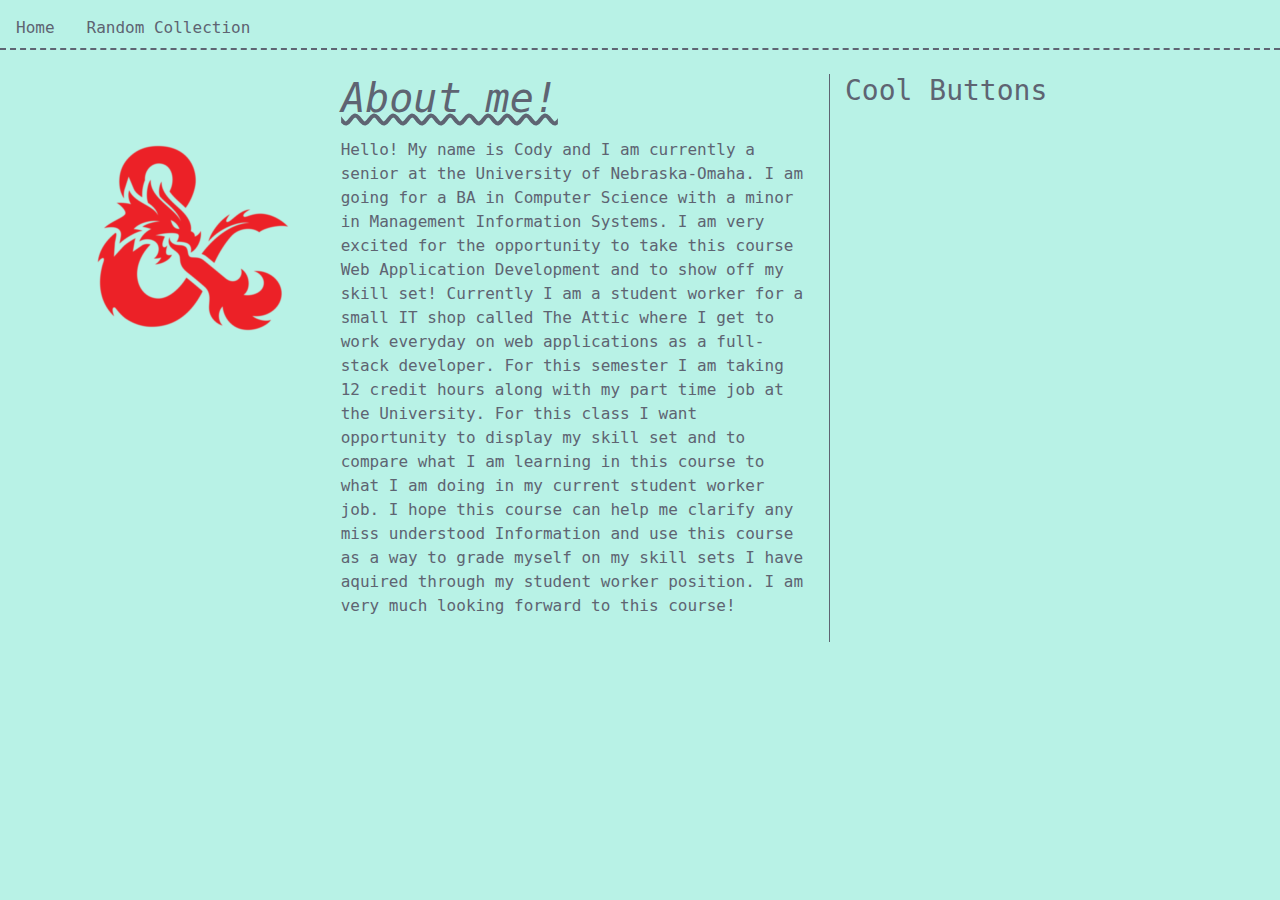
==== index.html @ 4dad8ebe "add basic home page with some simple styles, include bootstrapt to utilize grid styling and spacing " ====
<!DOCTYPE html>
<html lang="en" dir="ltr">
  <head>
    <meta charset="utf-8">
    <meta name="viewport" content="width=device-width, initial-scale=1.0">
    <title>Activity 1</title>

    <link rel="stylesheet" href="https://maxcdn.bootstrapcdn.com/bootstrap/4.0.0/css/bootstrap.min.css" integrity="sha384-Gn5384xqQ1aoWXA+058RXPxPg6fy4IWvTNh0E263XmFcJlSAwiGgFAW/dAiS6JXm" crossorigin="anonymous">
    <link rel="stylesheet" href="./index.css">
  </head>
  <body>

    <nav class="nav mt-2 mb-4">
      <a class="nav-link active" href="#">Home</a>
      <a class="nav-link" href="#">Random Collection</a>
    </nav>

<div class="container">
  <div class="row">
    <div class="col-lg-8 board-right">
      <h1>About me!</h1>
      <div class="row p-2">
        <div class="col-lg-4">
          <img src="./dndimg.png" alt="">
        </div>
        <div class="col-lg-8">
          <p>
            Hello! My name is Cody and I am currently a senior at the University of Nebraska-Omaha. I am going for a BA in Computer Science with a minor in Management Information Systems.
            I am very excited for the opportunity to take this course Web Application Development and to show off my skill set! Currently I am a student worker for a small IT shop called The Attic
            where I get to work everyday on web applications as a full-stack developer. For this semester I am taking 12 credit hours along with my part time job at the University. For this class I want <thead>
            opportunity to display my skill set and to compare what I am learning in this course to what I am doing in my current student worker job. I hope this course can help me clarify any miss understood Information
            and use this course as a way to grade myself on my skill sets I have aquired through my student worker position. I am very much looking forward to this course!
          </p>
        </div>

      </div>

    </div>

    <div class="col-lg-4">
      <h3>Cool Buttons</h3>
    </div>

  </div>
</div>


<script src="https://code.jquery.com/jquery-3.2.1.slim.min.js" integrity="sha384-KJ3o2DKtIkvYIK3UENzmM7KCkRr/rE9/Qpg6aAZGJwFDMVNA/GpGFF93hXpG5KkN" crossorigin="anonymous"></script>
<script src="https://cdnjs.cloudflare.com/ajax/libs/popper.js/1.12.9/umd/popper.min.js" integrity="sha384-ApNbgh9B+Y1QKtv3Rn7W3mgPxhU9K/ScQsAP7hUibX39j7fakFPskvXusvfa0b4Q" crossorigin="anonymous"></script>
<script src="https://maxcdn.bootstrapcdn.com/bootstrap/4.0.0/js/bootstrap.min.js" integrity="sha384-JZR6Spejh4U02d8jOt6vLEHfe/JQGiRRSQQxSfFWpi1MquVdAyjUar5+76PVCmYl" crossorigin="anonymous"></script>
  </body>
</html>
---- index.css ----
body,a{
  font-family: monospace, fantasy;
  background-color: #b8f2e6;
  color: #5e6472;
}

img{
  width: 200px;
  height: 200px;
}

h1{
  text-align: center;
  font-style: italic;
  text-decoration: underline;
  text-decoration-style: wavy;
}

p{
  text-align: left;
}

a:hover{
  color: #ffa69e;
  font-size: 18px;
}

nav{
  border-bottom: 2px dashed #5e6472;
}

.board-right{
  border-right: 1px solid #5e6472;
}
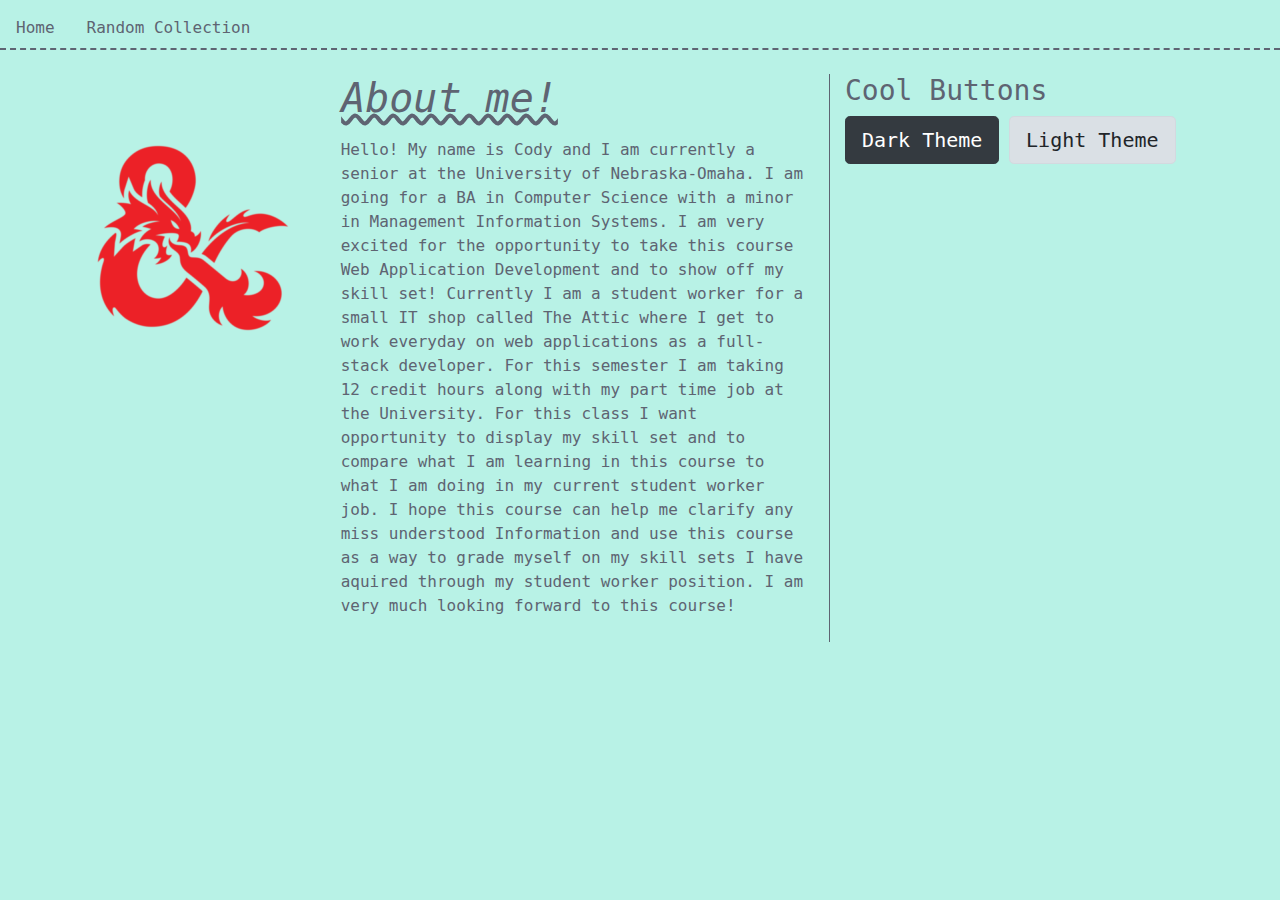
==== commit af32d837: "add basic bootstrap buttons to cool buttons section" ====
--- a/index.html
+++ b/index.html
@@ -32,13 +32,13 @@
             and use this course as a way to grade myself on my skill sets I have aquired through my student worker position. I am very much looking forward to this course!
           </p>
         </div>
-
       </div>
-
     </div>
 
     <div class="col-lg-4">
       <h3>Cool Buttons</h3>
+        <button type="button" class="btn btn-dark btn-lg">Dark Theme</button>
+        <button type="button" class="btn btn-light btn-lg active">Light Theme</button>
     </div>
 
   </div>
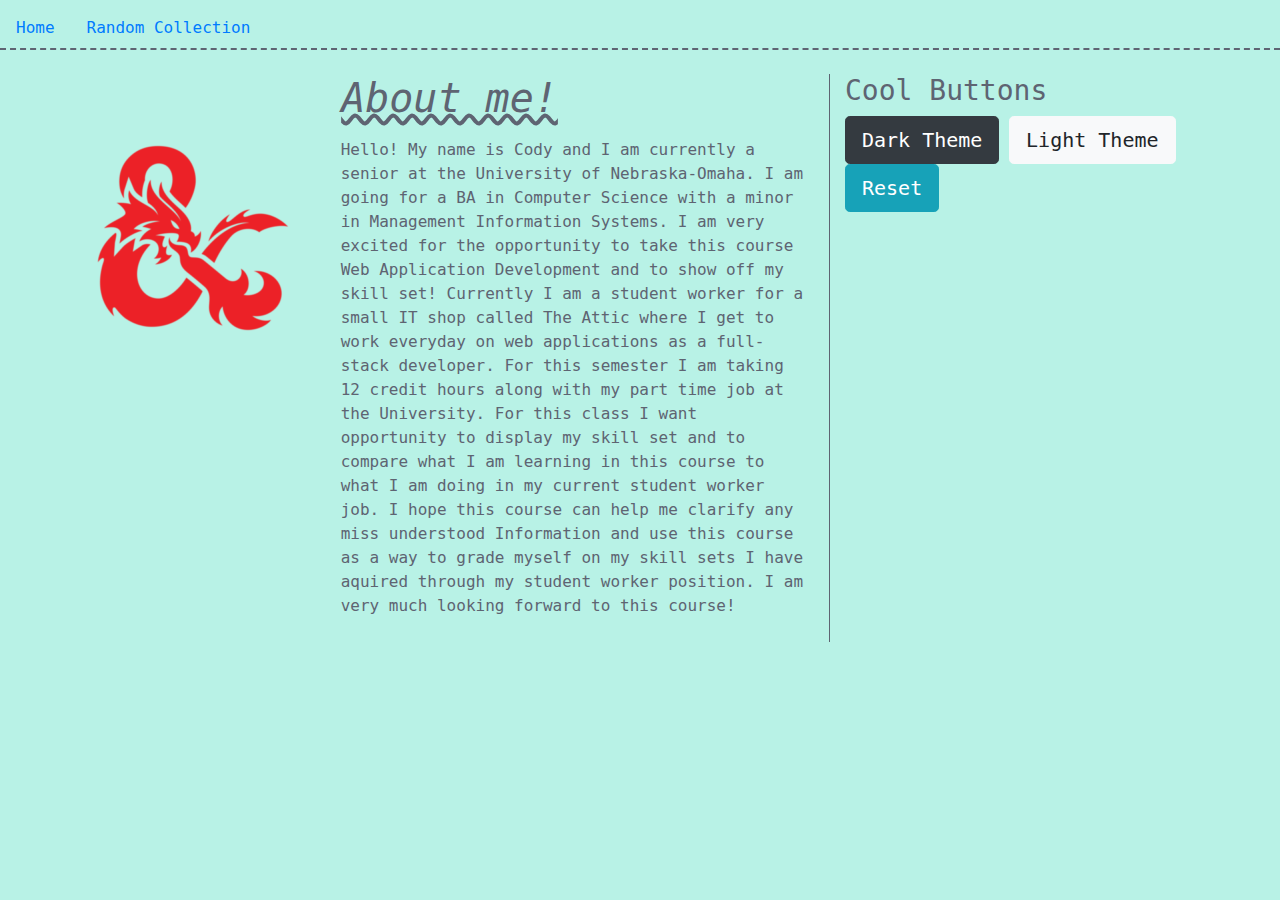
==== commit 47ddf23b: "file restructure, and added functionality to theming buttons" ====
--- a/index.html
+++ b/index.html
@@ -6,13 +6,13 @@
     <title>Activity 1</title>
 
     <link rel="stylesheet" href="https://maxcdn.bootstrapcdn.com/bootstrap/4.0.0/css/bootstrap.min.css" integrity="sha384-Gn5384xqQ1aoWXA+058RXPxPg6fy4IWvTNh0E263XmFcJlSAwiGgFAW/dAiS6JXm" crossorigin="anonymous">
-    <link rel="stylesheet" href="./index.css">
+    <link rel="stylesheet" href="./css/index.css">
   </head>
-  <body>
+  <body id = "theme">
 
     <nav class="nav mt-2 mb-4">
       <a class="nav-link active" href="#">Home</a>
-      <a class="nav-link" href="#">Random Collection</a>
+      <a class="nav-link" href="./randomcollection.html">Random Collection</a>
     </nav>
 
 <div class="container">
@@ -21,7 +21,7 @@
       <h1>About me!</h1>
       <div class="row p-2">
         <div class="col-lg-4">
-          <img src="./dndimg.png" alt="">
+          <img src="./img/dndimg.png" alt="">
         </div>
         <div class="col-lg-8">
           <p>
@@ -37,8 +37,9 @@
 
     <div class="col-lg-4">
       <h3>Cool Buttons</h3>
-        <button type="button" class="btn btn-dark btn-lg">Dark Theme</button>
-        <button type="button" class="btn btn-light btn-lg active">Light Theme</button>
+        <button type="button" class="btn btn-dark btn-lg" onclick="darkTheme()">Dark Theme</button>
+        <button type="button" class="btn btn-light btn-lg" onclick="lightTheme()">Light Theme</button>
+        <button type="button" class="btn btn-info btn-lg" onclick="reset()">Reset</button>
     </div>
 
   </div>
@@ -48,5 +49,6 @@
 <script src="https://code.jquery.com/jquery-3.2.1.slim.min.js" integrity="sha384-KJ3o2DKtIkvYIK3UENzmM7KCkRr/rE9/Qpg6aAZGJwFDMVNA/GpGFF93hXpG5KkN" crossorigin="anonymous"></script>
 <script src="https://cdnjs.cloudflare.com/ajax/libs/popper.js/1.12.9/umd/popper.min.js" integrity="sha384-ApNbgh9B+Y1QKtv3Rn7W3mgPxhU9K/ScQsAP7hUibX39j7fakFPskvXusvfa0b4Q" crossorigin="anonymous"></script>
 <script src="https://maxcdn.bootstrapcdn.com/bootstrap/4.0.0/js/bootstrap.min.js" integrity="sha384-JZR6Spejh4U02d8jOt6vLEHfe/JQGiRRSQQxSfFWpi1MquVdAyjUar5+76PVCmYl" crossorigin="anonymous"></script>
+<script type="text/javascript" src="./js/index.js"></script>
   </body>
 </html>
--- a/css/index.css
+++ b/css/index.css
@@ -0,0 +1,47 @@
+
+body{
+  font-family: monospace, fantasy;
+  background-color: #b8f2e6;
+  color: #5e6472;
+}
+
+img{
+  width: 200px;
+  height: 200px;
+}
+
+h1{
+  text-align: center;
+  font-style: italic;
+  text-decoration: underline;
+  text-decoration-style: wavy;
+}
+
+p{
+  text-align: left;
+}
+
+a:hover{
+  color: #ffa69e;
+  font-size: 18px;
+}
+
+nav{
+  border-bottom: 2px dashed #5e6472;
+}
+
+.board-right{
+  border-right: 1px solid #5e6472;
+}
+
+
+/*  Theme editor classes */
+.dark-theme{
+  background-color: black !important;
+  color: white !important
+}
+
+.light-theme{
+  background-color: white !important;
+  color: black !important;
+}
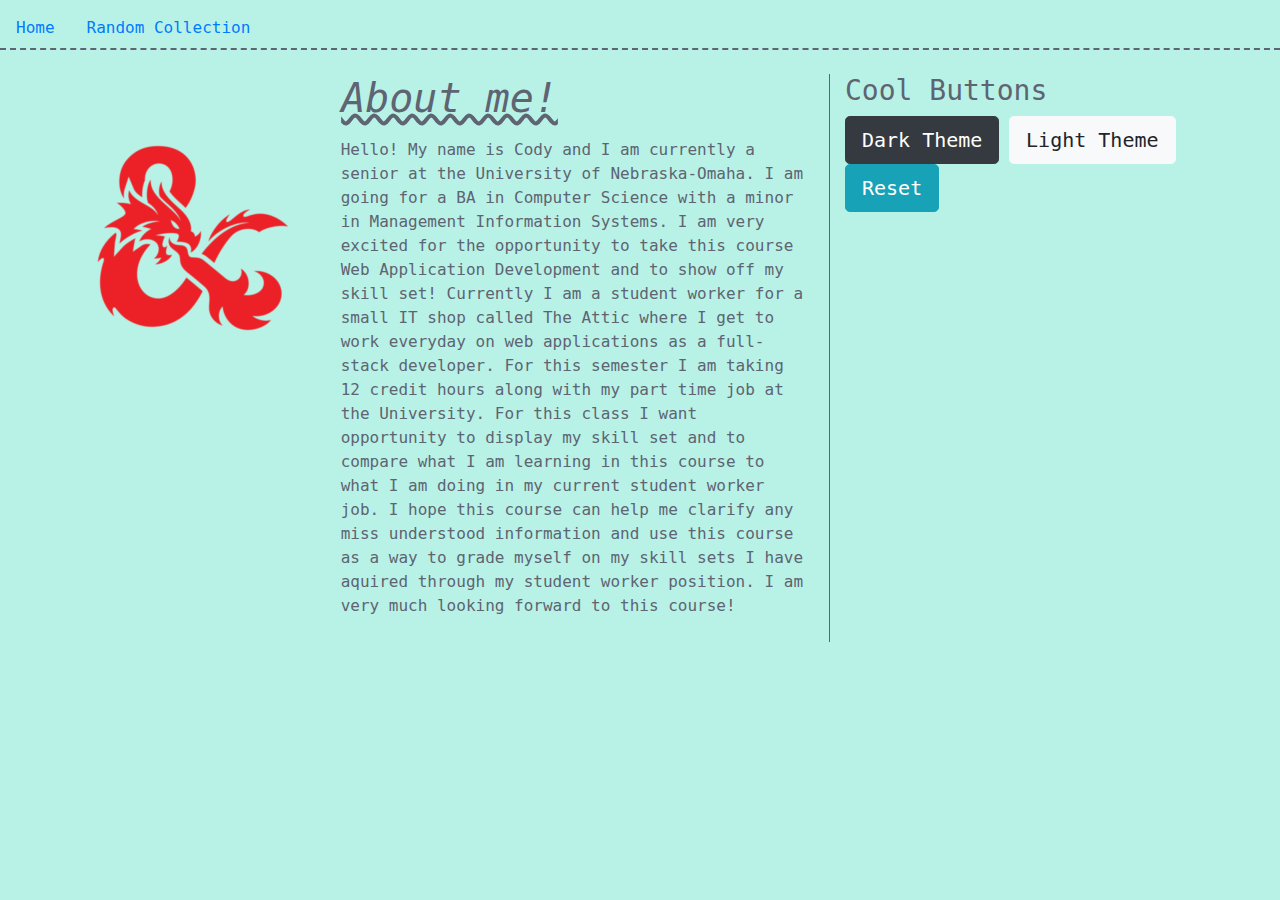
==== commit ddeb0c9a: "typo and clean up structure to display moved files" ====
--- a/index.html
+++ b/index.html
@@ -28,7 +28,7 @@
             Hello! My name is Cody and I am currently a senior at the University of Nebraska-Omaha. I am going for a BA in Computer Science with a minor in Management Information Systems.
             I am very excited for the opportunity to take this course Web Application Development and to show off my skill set! Currently I am a student worker for a small IT shop called The Attic
             where I get to work everyday on web applications as a full-stack developer. For this semester I am taking 12 credit hours along with my part time job at the University. For this class I want <thead>
-            opportunity to display my skill set and to compare what I am learning in this course to what I am doing in my current student worker job. I hope this course can help me clarify any miss understood Information
+            opportunity to display my skill set and to compare what I am learning in this course to what I am doing in my current student worker job. I hope this course can help me clarify any miss understood information
             and use this course as a way to grade myself on my skill sets I have aquired through my student worker position. I am very much looking forward to this course!
           </p>
         </div>
